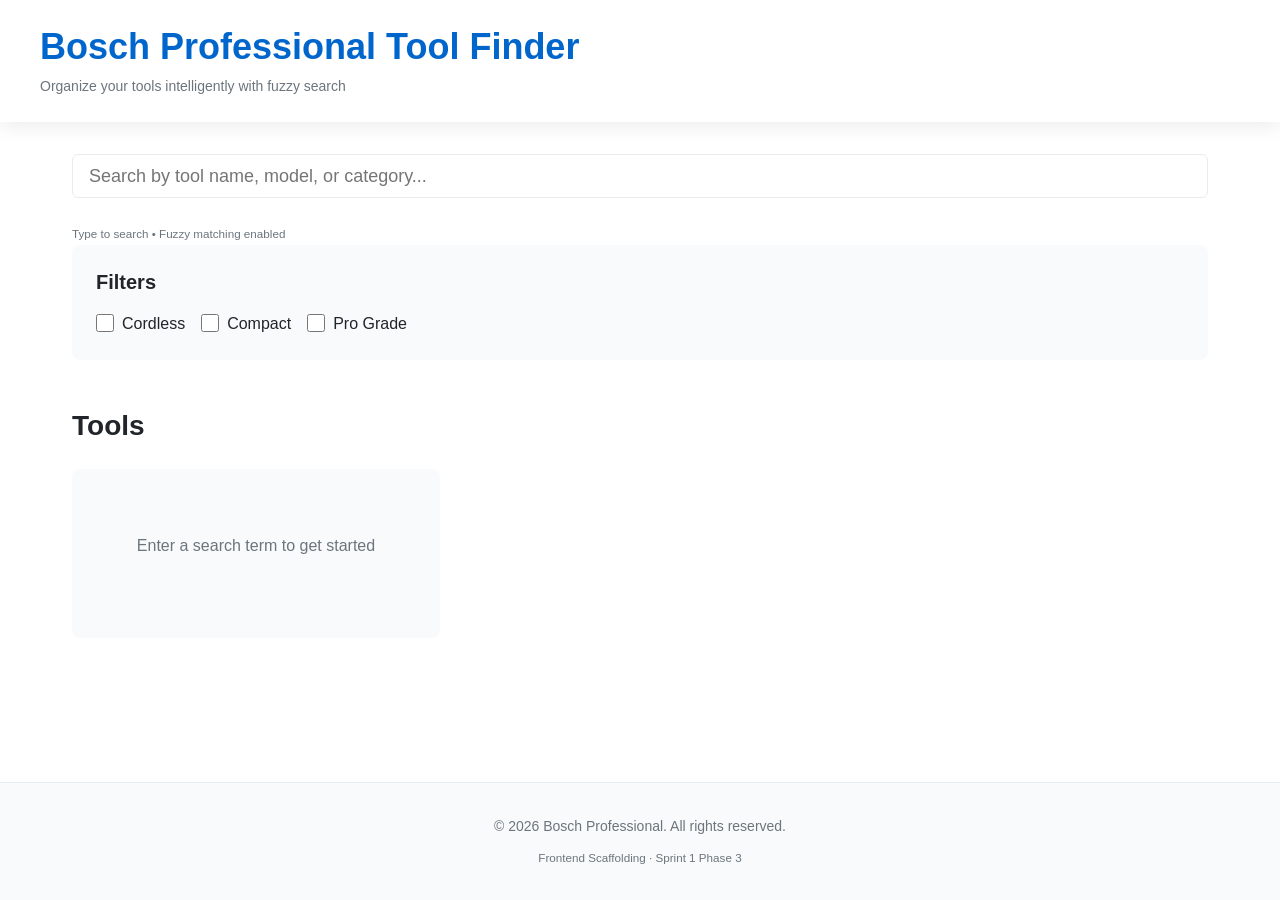
==== index.html @ 8c2e3002 "S1-006: Frontend Scaffolding & Module Architecture - all 4 AC complete, 4 pts delivered DELIVERABLES" ====
<!DOCTYPE html>
<html lang="en">
<head>
    <meta charset="UTF-8">
    <meta name="viewport" content="width=device-width, initial-scale=1.0, maximum-scale=5.0">
    <meta name="description" content="Bosch Professional Tool Finder - Find and organize the perfect tools for your projects">
    <meta name="theme-color" content="#0066CC">
    <meta name="mobile-web-app-capable" content="yes">
    <meta name="apple-mobile-web-app-status-bar-style" content="black-translucent">
    <title>Bosch Professional Tool Finder</title>
    <link rel="icon" href="data:image/svg+xml,<svg xmlns=%22http://www.w3.org/2000/svg%22 viewBox=%220 0 100 100%22><text y=%22.9em%22 font-size=%2290%22>🔧</text></svg>">
    <link rel="stylesheet" href="styles/main.css">
</head>
<body>
    <div id="app" class="app">
        <header class="header" role="banner">
            <div class="header-content">
                <div class="header-title">
                    <h1 class="app-title">Bosch Professional Tool Finder</h1>
                    <p class="app-tagline">Organize your tools intelligently with fuzzy search</p>
                </div>
            </div>
        </header>
        <main id="main-content" class="main-content" role="main">
            <section class="search-section" aria-labelledby="search-heading">
                <h2 id="search-heading" class="sr-only">Search Tools</h2>
                <div class="search-container">
                    <input type="search" id="search-input" class="search-input" placeholder="Search by tool name, model, or category..." aria-label="Search tools" aria-describedby="search-help">
                    <div id="search-help" class="search-help"><small>Type to search • Fuzzy matching enabled</small></div>
                </div>
                <section class="filter-section" aria-labelledby="filter-heading">
                    <h3 id="filter-heading" class="filter-heading">Filters</h3>
                    <div class="filter-group">
                        <label class="filter-label"><input type="checkbox" id="filter-cordless" class="filter-checkbox" aria-label="Filter cordless tools"><span>Cordless</span></label>
                        <label class="filter-label"><input type="checkbox" id="filter-compact" class="filter-checkbox" aria-label="Filter compact tools"><span>Compact</span></label>
                        <label class="filter-label"><input type="checkbox" id="filter-pro" class="filter-checkbox" aria-label="Filter professional grade"><span>Pro Grade</span></label>
                    </div>
                </section>
            </section>
            <section class="results-section" aria-labelledby="results-heading">
                <h2 id="results-heading" class="results-heading">Tools</h2>
                <div id="results-container" class="results-container">
                    <div class="placeholder" aria-live="polite"><p>Enter a search term to get started</p></div>
                </div>
            </section>
        </main>
        <footer class="footer" role="contentinfo">
            <div class="footer-content">
                <p>&copy; 2026 Bosch Professional. All rights reserved.</p>
                <p class="footer-meta"><small>Frontend Scaffolding &middot; Sprint 1 Phase 3</small></p>
            </div>
        </footer>
    </div>
    <script src="lib/fuse.js" defer></script>
    <script src="main.js" defer></script>
</body>
</html>
---- styles/main.css ----
/* ========================================
   BOSCH PROFESSIONAL TOOL FINDER - Main Stylesheet
   ======================================== */

:root {
    --color-primary-blue: #0066CC;
    --color-primary-dark: #003D7A;
    --color-accent-cyan: #00D4FF;
    --color-light-glass: #F8FAFB;
    --color-secondary-purple: #6F42C1;
    --color-secondary-gray: #6C757D;
    --color-success-green: #28A745;
    --color-warning-orange: #FFC107;
    --color-error-red: #DC3545;
    --color-info-blue: #17A2B8;
    --color-black: #000000;
    --color-dark-gray: #212529;
    --color-light-gray: #E9ECEF;
    --color-white: #FFFFFF;
    --spacing-xs: 4px;
    --spacing-s: 8px;
    --spacing-m: 16px;
    --spacing-l: 24px;
    --spacing-xl: 32px;
    --spacing-2xl: 48px;
    --spacing-3xl: 64px;
    --font-family-sans: -apple-system, BlinkMacSystemFont, "Segoe UI", "Roboto", sans-serif;
    --font-family-mono: "SF Mono", Monaco, "Cascadia Code", monospace;
    --font-size-h1: 2.25rem;
    --font-size-h2: 1.75rem;
    --font-size-h3: 1.5rem;
    --font-size-h4: 1.25rem;
    --font-size-h5: 1rem;
    --font-size-h6: 0.875rem;
    --font-size-body-lg: 1.125rem;
    --font-size-body: 1rem;
    --font-size-body-sm: 0.875rem;
    --font-size-body-xs: 0.75rem;
    --font-weight-regular: 400;
    --font-weight-semibold: 600;
    --font-weight-bold: 700;
    --line-height-tight: 1.3;
    --line-height-normal: 1.4;
    --line-height-relaxed: 1.5;
    --line-height-loose: 1.6;
    --radius-sm: 4px;
    --radius-md: 6px;
    --radius-lg: 8px;
    --radius-xl: 12px;
    --shadow-sm: 0 2px 4px rgba(0, 0, 0, 0.1);
    --shadow-md: 0 4px 8px rgba(0, 0, 0, 0.12);
    --shadow-lg: 0 8px 16px rgba(0, 0, 0, 0.15);
    --glass-background: rgba(255, 255, 255, 0.95);
    --glass-blur: blur(10px);
    --transition-fast: 150ms ease-in-out;
    --transition-normal: 250ms ease-in-out;
}

*, *::before, *::after {
    box-sizing: border-box;
    margin: 0;
    padding: 0;
}

html {
    font-size: 16px;
    -webkit-font-smoothing: antialiased;
    scroll-behavior: smooth;
}

body {
    font-family: var(--font-family-sans);
    font-size: var(--font-size-body);
    line-height: var(--line-height-loose);
    color: var(--color-dark-gray);
    background-color: var(--color-white);
}

ul, ol { list-style: none; }

a {
    color: var(--color-primary-blue);
    text-decoration: none;
    transition: color var(--transition-fast);
}

a:hover { color: var(--color-primary-dark); }

img { display: block; max-width: 100%; height: auto; }

h1, h2, h3, h4, h5, h6 {
    font-weight: var(--font-weight-bold);
    line-height: var(--line-height-tight);
    margin: var(--spacing-l) 0 var(--spacing-m) 0;
    color: var(--color-dark-gray);
}

h1 { font-size: var(--font-size-h1); }
h2 { font-size: var(--font-size-h2); }
h3 { font-size: var(--font-size-h3); font-weight: var(--font-weight-semibold); }
h4, h5, h6 { font-size: var(--font-size-h4); font-weight: var(--font-weight-semibold); }

p { margin: 0 0 var(--spacing-m) 0; }

input, select, textarea, button {
    font-family: inherit;
    font-size: inherit;
}

input[type="search"], input[type="text"], textarea {
    width: 100%;
    height: 44px;
    padding: var(--spacing-s) var(--spacing-m);
    border: 1px solid var(--color-light-gray);
    border-radius: var(--radius-md);
    background-color: var(--color-white);
}

input[type="search"]:focus, input[type="text"]:focus, textarea:focus {
    outline: none;
    border-color: var(--color-primary-blue);
    box-shadow: 0 0 0 3px rgba(0, 102, 204, 0.1);
}

input[type="checkbox"] {
    width: 18px;
    height: 18px;
    margin-right: var(--spacing-s);
    accent-color: var(--color-primary-blue);
}

.sr-only {
    position: absolute;
    width: 1px;
    height: 1px;
    padding: 0;
    margin: -1px;
    overflow: hidden;
    clip: rect(0, 0, 0, 0);
    white-space: nowrap;
    border-width: 0;
}

.app {
    display: flex;
    flex-direction: column;
    min-height: 100vh;
}

.header {
    background: var(--glass-background);
    backdrop-filter: var(--glass-blur);
    border-bottom: 1px solid rgba(255, 255, 255, 0.3);
    box-shadow: 0 4px 20px rgba(0, 0, 0, 0.08);
    padding: var(--spacing-l) var(--spacing-m);
    position: sticky;
    top: 0;
    z-index: 200;
}

.header-content {
    max-width: 1200px;
    margin: 0 auto;
}

.app-title {
    color: var(--color-primary-blue);
    font-weight: var(--font-weight-bold);
    margin: 0 0 var(--spacing-xs) 0;
}

.app-tagline {
    color: var(--color-secondary-gray);
    font-size: var(--font-size-body-sm);
    margin: 0;
}

.main-content {
    flex: 1;
    max-width: 1200px;
    width: 100%;
    margin: 0 auto;
    padding: var(--spacing-l) var(--spacing-m);
}

.footer {
    background-color: var(--color-light-glass);
    border-top: 1px solid var(--color-light-gray);
    padding: var(--spacing-l) var(--spacing-m);
    margin-top: auto;
}

.footer-content {
    max-width: 1200px;
    margin: 0 auto;
    text-align: center;
}

.footer-content p {
    margin: var(--spacing-s) 0;
    font-size: var(--font-size-body-sm);
    color: var(--color-secondary-gray);
}

.search-section {
    margin-bottom: var(--spacing-2xl);
}

.search-input {
    font-size: var(--font-size-body-lg);
    padding: var(--spacing-m) var(--spacing-l);
    height: 52px;
    margin-bottom: var(--spacing-l);
}

.search-help {
    color: var(--color-secondary-gray);
    font-size: var(--font-size-body-sm);
}

.filter-section {
    padding: var(--spacing-l);
    background-color: var(--color-light-glass);
    border-radius: var(--radius-lg);
}

.filter-heading {
    font-size: var(--font-size-h4);
    font-weight: var(--font-weight-semibold);
    margin: 0 0 var(--spacing-m) 0;
}

.filter-group {
    display: flex;
    flex-wrap: wrap;
    gap: var(--spacing-m);
}

.filter-label {
    display: flex;
    align-items: center;
    cursor: pointer;
}

.results-section {
    margin-bottom: var(--spacing-2xl);
}

.results-heading {
    font-size: var(--font-size-h2);
    margin: 0 0 var(--spacing-l) 0;
}

.results-container {
    display: grid;
    grid-template-columns: 1fr;
    gap: var(--spacing-m);
}

.placeholder {
    padding: var(--spacing-3xl) var(--spacing-l);
    text-align: center;
    color: var(--color-secondary-gray);
    background-color: var(--color-light-glass);
    border-radius: var(--radius-lg);
}

.tool-card {
    padding: var(--spacing-l);
    background: var(--glass-background);
    backdrop-filter: var(--glass-blur);
    border: 1px solid rgba(255, 255, 255, 0.3);
    box-shadow: 0 4px 20px rgba(0, 0, 0, 0.08);
    border-radius: var(--radius-lg);
    transition: all var(--transition-normal);
    cursor: pointer;
}

.tool-card:hover {
    transform: translateY(-2px);
    box-shadow: 0 8px 24px rgba(0, 102, 204, 0.2);
}

.tool-card-image {
    width: 100%;
    height: 200px;
    background-color: var(--color-light-glass);
    border-radius: var(--radius-md);
    margin-bottom: var(--spacing-m);
    display: flex;
    align-items: center;
    justify-content: center;
    color: var(--color-secondary-gray);
}

.tool-card-title {
    font-size: var(--font-size-h4);
    font-weight: var(--font-weight-semibold);
    margin: 0 0 var(--spacing-s) 0;
}

.tool-card-sku {
    font-family: var(--font-family-mono);
    font-size: var(--font-size-body-sm);
    color: var(--color-secondary-gray);
}

.tool-card-badge {
    display: inline-block;
    padding: var(--spacing-xs) var(--spacing-s);
    background-color: var(--color-secondary-purple);
    color: var(--color-white);
    border-radius: var(--radius-sm);
    font-size: var(--font-size-body-xs);
    margin-right: var(--spacing-s);
}

.hidden { display: none !important; }
.flex { display: flex; }
.grid { display: grid; }

.text-primary { color: var(--color-primary-blue); }
.text-secondary { color: var(--color-secondary-gray); }

@media (min-width: 768px) and (max-width: 1023px) {
    .results-container {
        grid-template-columns: repeat(2, 1fr);
    }
}

@media (min-width: 1024px) {
    .main-content {
        padding: var(--spacing-xl);
    }
    .results-container {
        grid-template-columns: repeat(3, 1fr);
    }
    .tool-card-image {
        height: 250px;
    }
}

@media (prefers-reduced-motion: reduce) {
    * {
        animation-duration: 0.01ms !important;
        transition-duration: 0.01ms !important;
    }
}
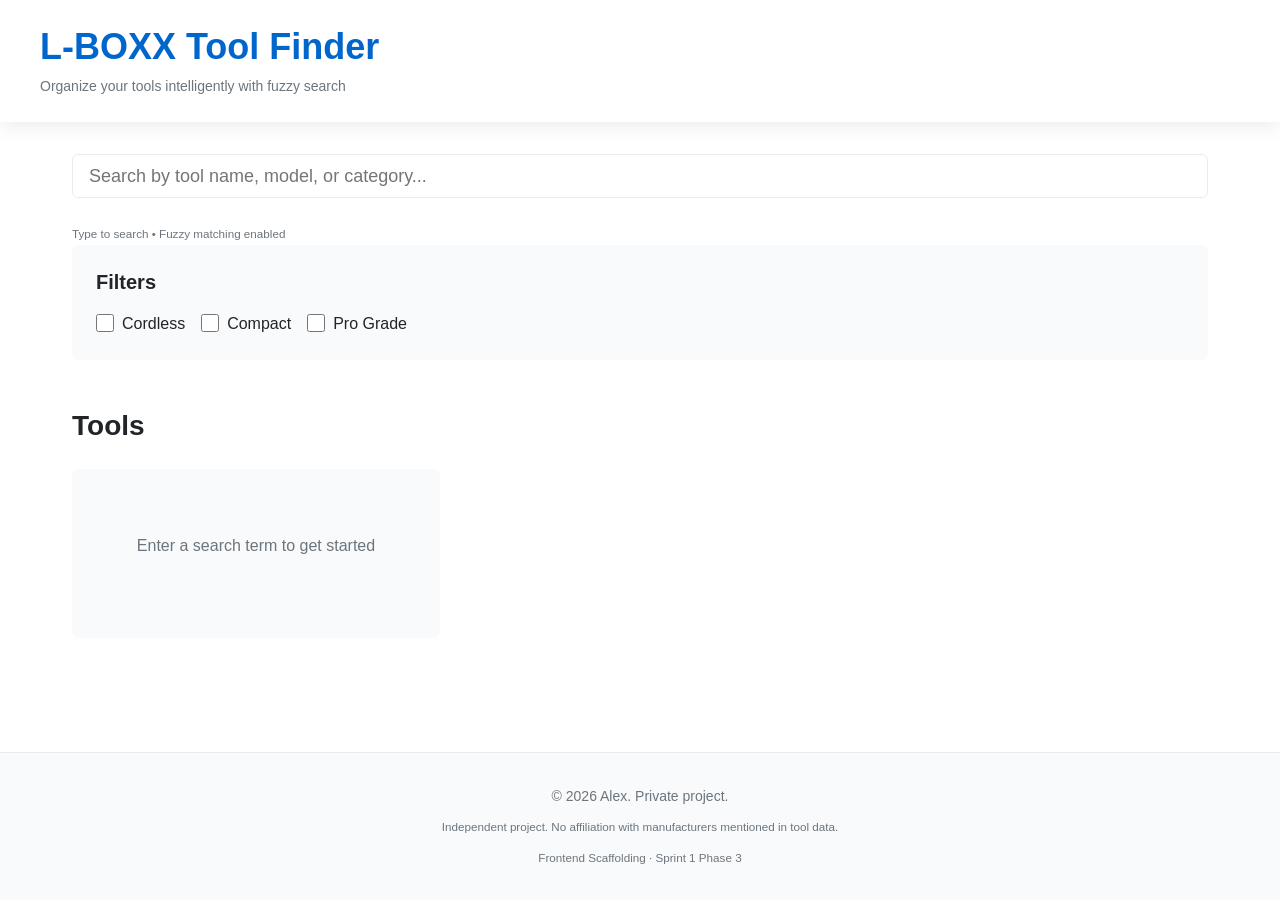
==== commit 63cfd611: "Fix search bootstrap and remove Bosch imprint branding Co-authored-by: Copilot <223556219+Copilot@us" ====
--- a/index.html
+++ b/index.html
@@ -3,11 +3,11 @@
 <head>
     <meta charset="UTF-8">
     <meta name="viewport" content="width=device-width, initial-scale=1.0, maximum-scale=5.0">
-    <meta name="description" content="Bosch Professional Tool Finder - Find and organize the perfect tools for your projects">
+    <meta name="description" content="Private tool collection finder for model search and storage planning">
     <meta name="theme-color" content="#0066CC">
     <meta name="mobile-web-app-capable" content="yes">
     <meta name="apple-mobile-web-app-status-bar-style" content="black-translucent">
-    <title>Bosch Professional Tool Finder</title>
+    <title>L-BOXX Tool Finder</title>
     <link rel="icon" href="data:image/svg+xml,<svg xmlns=%22http://www.w3.org/2000/svg%22 viewBox=%220 0 100 100%22><text y=%22.9em%22 font-size=%2290%22>🔧</text></svg>">
     <link rel="stylesheet" href="styles/main.css">
 </head>
@@ -16,7 +16,7 @@
         <header class="header" role="banner">
             <div class="header-content">
                 <div class="header-title">
-                    <h1 class="app-title">Bosch Professional Tool Finder</h1>
+                    <h1 class="app-title">L-BOXX Tool Finder</h1>
                     <p class="app-tagline">Organize your tools intelligently with fuzzy search</p>
                 </div>
             </div>
@@ -46,12 +46,17 @@
         </main>
         <footer class="footer" role="contentinfo">
             <div class="footer-content">
-                <p>&copy; 2026 Bosch Professional. All rights reserved.</p>
+                <p>&copy; 2026 Alex. Private project.</p>
+                <p><small>Independent project. No affiliation with manufacturers mentioned in tool data.</small></p>
                 <p class="footer-meta"><small>Frontend Scaffolding &middot; Sprint 1 Phase 3</small></p>
             </div>
         </footer>
     </div>
     <script src="lib/fuse.js" defer></script>
+    <script src="js/modules/ui.js" defer></script>
+    <script src="js/modules/state.js" defer></script>
+    <script src="js/modules/search.js" defer></script>
+    <script src="js/modules/results.js" defer></script>
     <script src="main.js" defer></script>
 </body>
 </html>
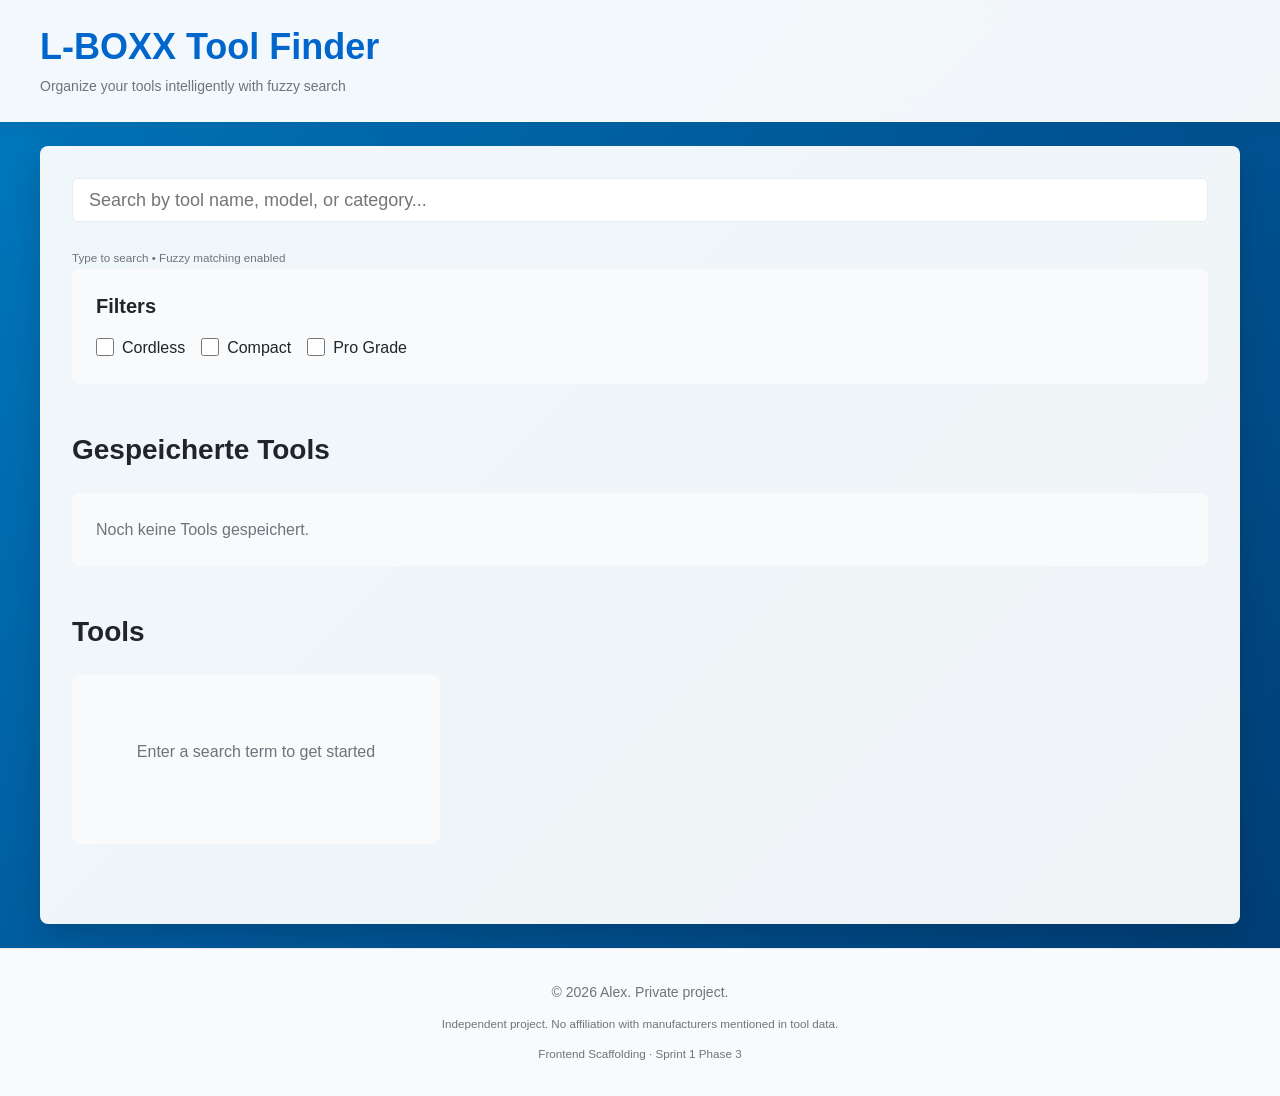
==== commit 0ee44c38: "Show saved tools and device-only inlays Co-authored-by: Copilot <223556219+Copilot@users.noreply.git" ====
--- a/index.html
+++ b/index.html
@@ -37,6 +37,12 @@
                     </div>
                 </section>
             </section>
+            <section class="saved-section" aria-labelledby="saved-tools-heading">
+                <h2 id="saved-tools-heading" class="results-heading">Gespeicherte Tools</h2>
+                <div id="saved-tools-container" class="saved-tools-container">
+                    <div class="saved-tools-empty">Noch keine Tools gespeichert.</div>
+                </div>
+            </section>
             <section class="results-section" aria-labelledby="results-heading">
                 <h2 id="results-heading" class="results-heading">Tools</h2>
                 <div id="results-container" class="results-container">
--- a/styles/main.css
+++ b/styles/main.css
@@ -73,7 +73,8 @@
     font-size: var(--font-size-body);
     line-height: var(--line-height-loose);
     color: var(--color-dark-gray);
-    background-color: var(--color-white);
+    background-color: #007bc0;
+    background-image: linear-gradient(135deg, #007bc0 0%, #005a9c 45%, #003a70 100%);
 }
 
 ul, ol { list-style: none; }
@@ -179,8 +180,11 @@
     flex: 1;
     max-width: 1200px;
     width: 100%;
-    margin: 0 auto;
+    margin: var(--spacing-l) auto;
     padding: var(--spacing-l) var(--spacing-m);
+    background: rgba(255, 255, 255, 0.94);
+    border-radius: var(--radius-lg);
+    box-shadow: 0 10px 30px rgba(0, 0, 0, 0.16);
 }
 
 .footer {
@@ -246,6 +250,10 @@
     margin-bottom: var(--spacing-2xl);
 }
 
+.saved-section {
+    margin-bottom: var(--spacing-2xl);
+}
+
 .results-heading {
     font-size: var(--font-size-h2);
     margin: 0 0 var(--spacing-l) 0;
@@ -255,6 +263,39 @@
     display: grid;
     grid-template-columns: 1fr;
     gap: var(--spacing-m);
+}
+
+.saved-tools-container {
+    display: block;
+}
+
+.saved-tools-empty {
+    padding: var(--spacing-l);
+    background: var(--color-light-glass);
+    border-radius: var(--radius-lg);
+    color: var(--color-secondary-gray);
+}
+
+.saved-tools-list {
+    display: grid;
+    grid-template-columns: 1fr;
+    gap: var(--spacing-s);
+}
+
+.saved-tool-chip {
+    display: flex;
+    justify-content: space-between;
+    align-items: center;
+    padding: var(--spacing-m);
+    background: rgba(0, 102, 204, 0.08);
+    border-left: 3px solid var(--color-primary-blue);
+    border-radius: var(--radius-md);
+}
+
+.saved-tool-chip-meta {
+    font-size: var(--font-size-body-xs);
+    color: var(--color-secondary-gray);
+    margin-top: 2px;
 }
 
 .placeholder {
@@ -291,6 +332,13 @@
     align-items: center;
     justify-content: center;
     color: var(--color-secondary-gray);
+    overflow: hidden;
+}
+
+.tool-card-img {
+    width: 100%;
+    height: 100%;
+    object-fit: cover;
 }
 
 .tool-card-title {
@@ -303,6 +351,7 @@
     font-family: var(--font-family-mono);
     font-size: var(--font-size-body-sm);
     color: var(--color-secondary-gray);
+    overflow-wrap: anywhere;
 }
 
 .tool-card-badge {
@@ -315,6 +364,69 @@
     margin-right: var(--spacing-s);
 }
 
+.tool-card-lboxx {
+    margin-top: var(--spacing-m);
+    font-size: var(--font-size-body-sm);
+    color: var(--color-dark-gray);
+}
+
+.tool-card-lboxx--empty {
+    color: var(--color-secondary-gray);
+}
+
+.tool-card-combo {
+    margin-top: var(--spacing-m);
+    padding: var(--spacing-s) var(--spacing-m);
+    background: rgba(0, 102, 204, 0.09);
+    border-left: 3px solid var(--color-primary-blue);
+    border-radius: var(--radius-sm);
+    font-size: var(--font-size-body-sm);
+}
+
+.tool-card-combo--empty {
+    color: var(--color-secondary-gray);
+}
+
+.tool-card-inlay {
+    margin-top: var(--spacing-s);
+    font-size: var(--font-size-body-sm);
+    color: var(--color-dark-gray);
+}
+
+.tool-card-list {
+    margin-top: var(--spacing-xs);
+    margin-left: 1.1rem;
+    list-style: disc;
+}
+
+.tool-card-list li {
+    margin-bottom: 2px;
+}
+
+.tool-card-inlay--secondary {
+    color: var(--color-secondary-gray);
+}
+
+.tool-card-inlay--empty {
+    color: var(--color-secondary-gray);
+}
+
+.tool-card-save {
+    margin-top: var(--spacing-m);
+    border: none;
+    border-radius: var(--radius-md);
+    background: var(--color-primary-blue);
+    color: var(--color-white);
+    padding: 10px 14px;
+    font-weight: var(--font-weight-semibold);
+    cursor: pointer;
+    transition: background-color var(--transition-fast);
+}
+
+.tool-card-save:hover {
+    background: var(--color-primary-dark);
+}
+
 .hidden { display: none !important; }
 .flex { display: flex; }
 .grid { display: grid; }
@@ -326,6 +438,52 @@
     .results-container {
         grid-template-columns: repeat(2, 1fr);
     }
+
+    .saved-tools-list {
+        grid-template-columns: repeat(2, 1fr);
+    }
+}
+
+@media (max-width: 767px) {
+    .header {
+        padding: var(--spacing-m);
+    }
+
+    .app-title {
+        font-size: 1.75rem;
+    }
+
+    .main-content {
+        margin: 0;
+        border-radius: 0;
+        padding: var(--spacing-m);
+    }
+
+    .filter-section {
+        padding: var(--spacing-m);
+    }
+
+    .filter-group {
+        gap: var(--spacing-s);
+    }
+
+    .tool-card {
+        padding: var(--spacing-m);
+    }
+
+    .tool-card-image {
+        height: 160px;
+    }
+
+    .tool-card-save {
+        width: 100%;
+    }
+
+    .saved-tool-chip {
+        align-items: flex-start;
+        gap: var(--spacing-s);
+        flex-direction: column;
+    }
 }
 
 @media (min-width: 1024px) {
@@ -337,6 +495,10 @@
     }
     .tool-card-image {
         height: 250px;
+    }
+
+    .saved-tools-list {
+        grid-template-columns: repeat(2, 1fr);
     }
 }
 
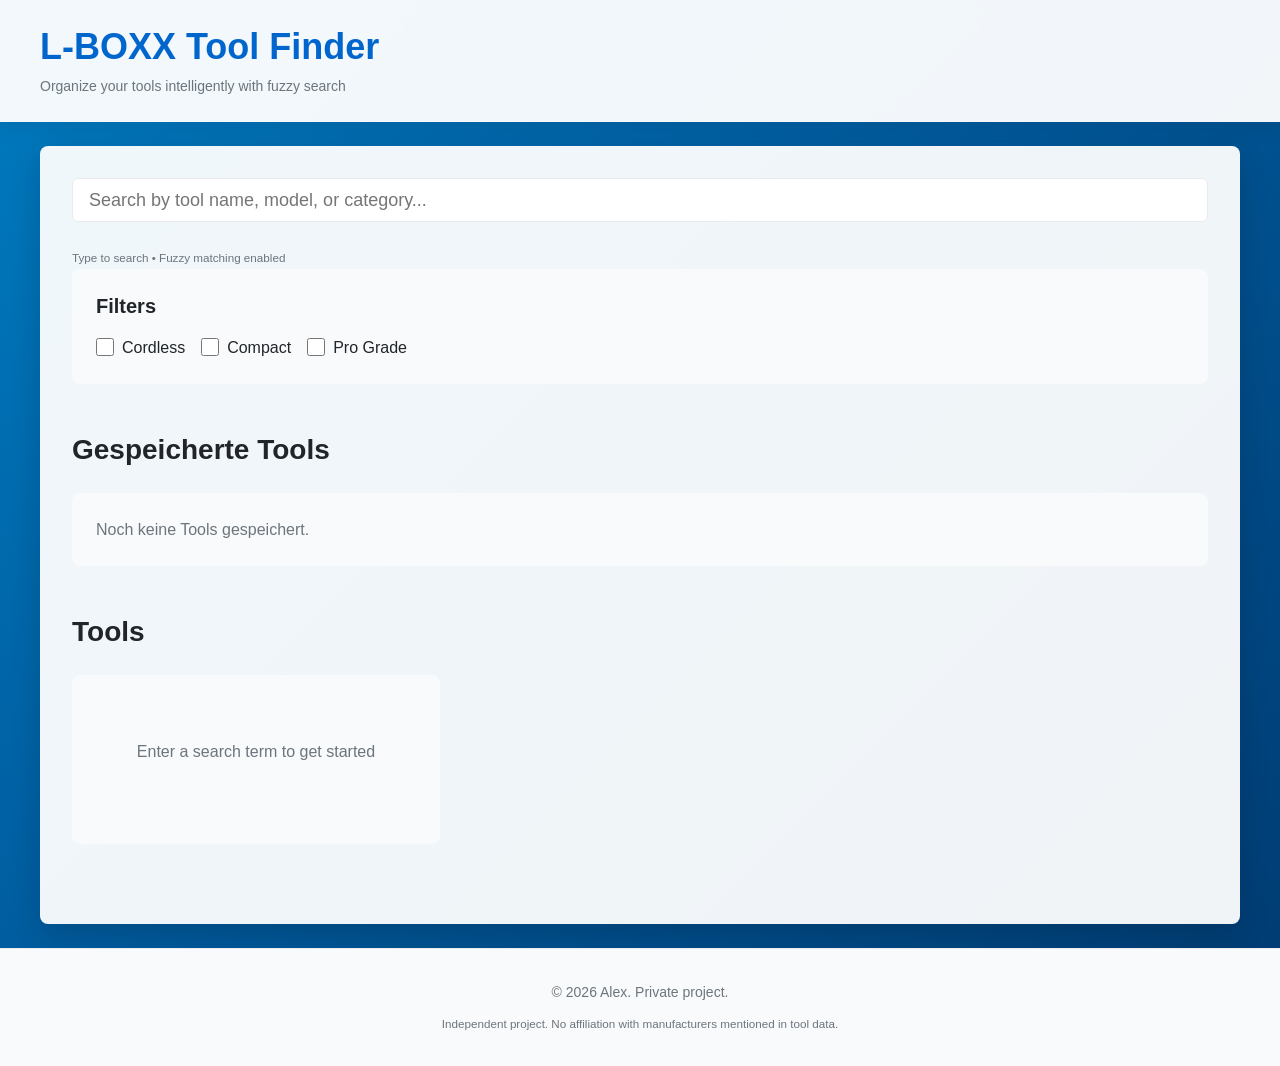
==== commit 74232577: "Remove Sprint 1 Phase 3 metadata from footer" ====
--- a/index.html
+++ b/index.html
@@ -54,7 +54,6 @@
             <div class="footer-content">
                 <p>&copy; 2026 Alex. Private project.</p>
                 <p><small>Independent project. No affiliation with manufacturers mentioned in tool data.</small></p>
-                <p class="footer-meta"><small>Frontend Scaffolding &middot; Sprint 1 Phase 3</small></p>
             </div>
         </footer>
     </div>
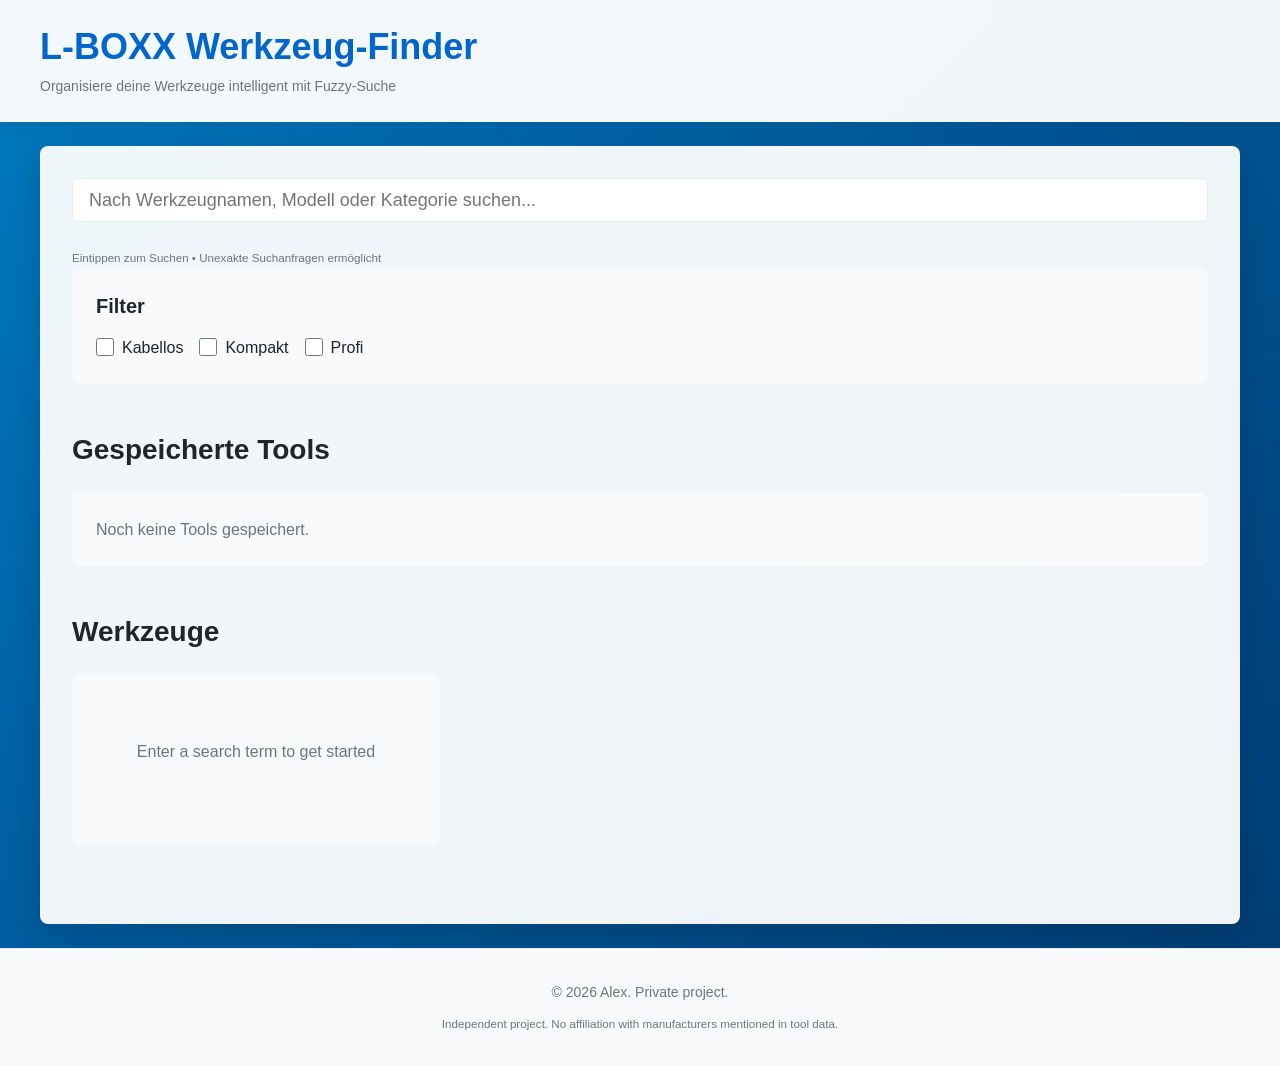
==== commit a4674a61: "Add product images and German UI labels" ====
--- a/index.html
+++ b/index.html
@@ -16,24 +16,24 @@
         <header class="header" role="banner">
             <div class="header-content">
                 <div class="header-title">
-                    <h1 class="app-title">L-BOXX Tool Finder</h1>
-                    <p class="app-tagline">Organize your tools intelligently with fuzzy search</p>
+                    <h1 class="app-title">L-BOXX Werkzeug-Finder</h1>
+                    <p class="app-tagline">Organisiere deine Werkzeuge intelligent mit Fuzzy-Suche</p>
                 </div>
             </div>
         </header>
         <main id="main-content" class="main-content" role="main">
             <section class="search-section" aria-labelledby="search-heading">
-                <h2 id="search-heading" class="sr-only">Search Tools</h2>
+                <h2 id="search-heading" class="sr-only">Werkzeuge durchsuchen</h2>
                 <div class="search-container">
-                    <input type="search" id="search-input" class="search-input" placeholder="Search by tool name, model, or category..." aria-label="Search tools" aria-describedby="search-help">
-                    <div id="search-help" class="search-help"><small>Type to search • Fuzzy matching enabled</small></div>
+                    <input type="search" id="search-input" class="search-input" placeholder="Nach Werkzeugnamen, Modell oder Kategorie suchen..." aria-label="Werkzeuge durchsuchen" aria-describedby="search-help">
+                    <div id="search-help" class="search-help"><small>Eintippen zum Suchen • Unexakte Suchanfragen ermöglicht</small></div>
                 </div>
                 <section class="filter-section" aria-labelledby="filter-heading">
-                    <h3 id="filter-heading" class="filter-heading">Filters</h3>
+                    <h3 id="filter-heading" class="filter-heading">Filter</h3>
                     <div class="filter-group">
-                        <label class="filter-label"><input type="checkbox" id="filter-cordless" class="filter-checkbox" aria-label="Filter cordless tools"><span>Cordless</span></label>
-                        <label class="filter-label"><input type="checkbox" id="filter-compact" class="filter-checkbox" aria-label="Filter compact tools"><span>Compact</span></label>
-                        <label class="filter-label"><input type="checkbox" id="filter-pro" class="filter-checkbox" aria-label="Filter professional grade"><span>Pro Grade</span></label>
+                        <label class="filter-label"><input type="checkbox" id="filter-cordless" class="filter-checkbox" aria-label="Kabellose Werkzeuge filtern"><span>Kabellos</span></label>
+                        <label class="filter-label"><input type="checkbox" id="filter-compact" class="filter-checkbox" aria-label="Kompakte Werkzeuge filtern"><span>Kompakt</span></label>
+                        <label class="filter-label"><input type="checkbox" id="filter-pro" class="filter-checkbox" aria-label="Profi-Klasse filtern"><span>Profi</span></label>
                     </div>
                 </section>
             </section>
@@ -44,9 +44,9 @@
                 </div>
             </section>
             <section class="results-section" aria-labelledby="results-heading">
-                <h2 id="results-heading" class="results-heading">Tools</h2>
+                <h2 id="results-heading" class="results-heading">Werkzeuge</h2>
                 <div id="results-container" class="results-container">
-                    <div class="placeholder" aria-live="polite"><p>Enter a search term to get started</p></div>
+                    <div class="placeholder" aria-live="polite"><p>Suchbegriff eingeben zum Starten</p></div>
                 </div>
             </section>
         </main>
